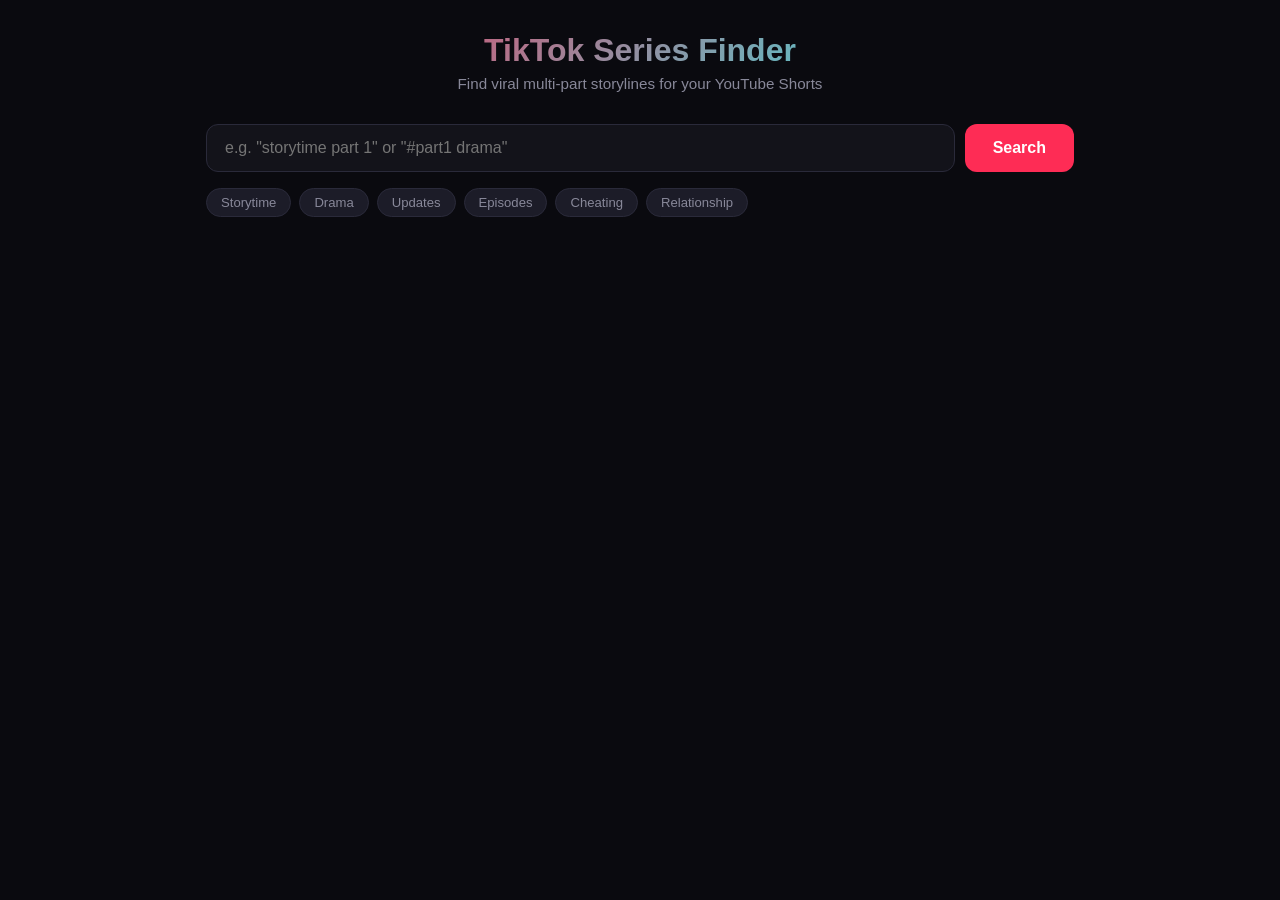
==== templates/index.html @ 74510414 "Add TikTok Series Finder app Flask web app that searches TikTok via RapidAPI, detects multi-part sto" ====
<!DOCTYPE html>
<html lang="en">
<head>
<meta charset="UTF-8" />
<meta name="viewport" content="width=device-width, initial-scale=1.0"/>
<title>TikTok Series Finder</title>
<link rel="stylesheet" href="/static/style.css" />
</head>
<body>
<div class="app">
  <header>
    <h1>TikTok Series Finder</h1>
    <p class="subtitle">Find viral multi-part storylines for your YouTube Shorts</p>
  </header>

  <div class="search-bar">
    <input id="query" type="text" placeholder='e.g. "storytime part 1" or "#part1 drama"' />
    <button id="searchBtn" onclick="doSearch()">Search</button>
  </div>

  <div class="quick-tags">
    <span class="tag" onclick="setQuery('#part1 storytime')">Storytime</span>
    <span class="tag" onclick="setQuery('drama series part 1')">Drama</span>
    <span class="tag" onclick="setQuery('update part 2 viral')">Updates</span>
    <span class="tag" onclick="setQuery('episode 1 tiktok series')">Episodes</span>
    <span class="tag" onclick="setQuery('cheating story part 1')">Cheating</span>
    <span class="tag" onclick="setQuery('relationship drama part 1')">Relationship</span>
  </div>

  <div id="status" class="status hidden"></div>
  <div id="results"></div>

  <!-- Comments modal -->
  <div id="modal" class="modal hidden">
    <div class="modal-box">
      <button class="close-btn" onclick="closeModal()">✕</button>
      <h2 id="modal-title">Comments</h2>
      <div id="modal-body"></div>
    </div>
  </div>
</div>

<script>
function setQuery(q) {
  document.getElementById('query').value = q;
  doSearch();
}

async function doSearch() {
  const query = document.getElementById('query').value.trim();
  if (!query) return;

  const btn = document.getElementById('searchBtn');
  const status = document.getElementById('status');
  const results = document.getElementById('results');

  btn.disabled = true;
  btn.textContent = 'Searching...';
  status.textContent = 'Scanning TikTok for viral series... this may take 10-20 seconds.';
  status.className = 'status';
  results.innerHTML = '';

  try {
    const resp = await fetch('/api/search', {
      method: 'POST',
      headers: {'Content-Type': 'application/json'},
      body: JSON.stringify({query})
    });
    const data = await resp.json();

    if (data.error) {
      status.textContent = 'Error: ' + data.error;
      status.className = 'status error';
      return;
    }

    if (!data.series || data.series.length === 0) {
      status.textContent = `Scanned ${data.total_videos_scanned || 0} videos — no multi-part series found. Try a different search.`;
      status.className = 'status warn';
      return;
    }

    status.textContent = `Found ${data.series.length} series from ${data.total_videos_scanned} videos scanned.`;
    status.className = 'status success';
    renderSeries(data.series);
  } catch (e) {
    status.textContent = 'Network error: ' + e.message;
    status.className = 'status error';
  } finally {
    btn.disabled = false;
    btn.textContent = 'Search';
  }
}

function fmtNum(n) {
  if (n >= 1_000_000) return (n / 1_000_000).toFixed(1) + 'M';
  if (n >= 1_000) return (n / 1_000).toFixed(1) + 'K';
  return n;
}

function escalationBadge(score) {
  if (score >= 0.7) return '<span class="badge escalate-high">Strong escalation</span>';
  if (score >= 0.4) return '<span class="badge escalate-mid">Growing</span>';
  return '<span class="badge escalate-low">Steady</span>';
}

function renderSeries(series) {
  const container = document.getElementById('results');
  container.innerHTML = series.map((s, i) => `
    <div class="series-card" id="series-${i}">
      <div class="series-header">
        <div>
          <span class="rank">#${i + 1}</span>
          <span class="series-title">${escHtml(s.title)}</span>
        </div>
        <div class="meta">
          <a href="https://www.tiktok.com/@${s.author_name}" target="_blank" class="author">@${escHtml(s.author_name)}</a>
          <span class="stat">${s.part_count} parts</span>
          <span class="stat">${fmtNum(s.total_views)} total views</span>
          ${escalationBadge(s.escalation_score)}
        </div>
      </div>

      <div class="parts-list">
        ${s.parts.map((p, pi) => `
          <div class="part-row">
            <div class="part-info">
              <span class="part-num">Part ${pi + 1}</span>
              <a href="${p.url}" target="_blank" class="part-desc">${escHtml(p.desc.slice(0, 100))}${p.desc.length > 100 ? '...' : ''}</a>
            </div>
            <div class="part-stats">
              <span>${fmtNum(p.views)} views</span>
              <span>${fmtNum(p.likes)} likes</span>
              <span>${fmtNum(p.comments_count)} comments</span>
            </div>
          </div>
        `).join('')}
      </div>

      <div class="actions">
        <button onclick="loadSeriesComments(${i}, ${JSON.stringify(s.parts).replace(/"/g, '&quot;')}, '${escHtml(s.title).replace(/'/g,"\\'")}')">
          Pull all comments
        </button>
        <button class="secondary" onclick="copyNarrative(${i})">Copy narrative</button>
      </div>

      <div id="comments-${i}" class="comments-section hidden"></div>
    </div>
  `).join('');
}

async function loadSeriesComments(idx, parts, title) {
  const section = document.getElementById(`comments-${idx}`);
  section.className = 'comments-section';
  section.innerHTML = '<p class="loading">Fetching comments for all parts...</p>';

  const resp = await fetch('/api/series-comments', {
    method: 'POST',
    headers: {'Content-Type': 'application/json'},
    body: JSON.stringify({parts})
  });
  const data = await resp.json();

  let html = `<h3>Comments across all parts</h3>`;
  for (const [vid_id, info] of Object.entries(data.by_video)) {
    const contScore = Math.round(info.continuation_score * 100);
    html += `
      <div class="vid-comments">
        <div class="vid-label">
          ${escHtml(info.desc.slice(0, 80))}
          <span class="cont-score" title="% of comments asking for continuation">${contScore}% want more</span>
        </div>
        <ul>
          ${info.comments.slice(0, 10).map(c => `
            <li>
              <span class="comment-text">${escHtml(c.text)}</span>
              <span class="comment-likes">${fmtNum(c.likes)} likes</span>
            </li>
          `).join('')}
        </ul>
      </div>
    `;
  }

  html += `<button class="copy-btn" onclick="copyComments(${JSON.stringify(JSON.stringify(data.by_video)).replace(/"/g,'&quot;')})">Copy all comments</button>`;
  section.innerHTML = html;
}

function copyNarrative(idx) {
  const card = document.getElementById(`series-${idx}`);
  const title = card.querySelector('.series-title').textContent;
  const parts = [...card.querySelectorAll('.part-row')].map((row, i) => {
    const desc = row.querySelector('.part-desc').textContent;
    const stats = [...row.querySelectorAll('.part-stats span')].map(s => s.textContent).join(' | ');
    return `Part ${i + 1}: ${desc}\n  ${stats}`;
  }).join('\n\n');
  copyToClipboard(`SERIES: ${title}\n\n${parts}`);
  showToast('Narrative copied!');
}

function copyComments(jsonStr) {
  const data = JSON.parse(jsonStr);
  let text = '';
  for (const [, info] of Object.entries(data)) {
    text += `=== ${info.desc.slice(0, 80)} ===\n`;
    info.comments.forEach(c => { text += `• ${c.text}  (${c.likes} likes)\n`; });
    text += '\n';
  }
  copyToClipboard(text);
  showToast('Comments copied!');
}

function copyToClipboard(text) {
  navigator.clipboard.writeText(text).catch(() => {
    const ta = document.createElement('textarea');
    ta.value = text;
    document.body.appendChild(ta);
    ta.select();
    document.execCommand('copy');
    document.body.removeChild(ta);
  });
}

function showToast(msg) {
  const t = document.createElement('div');
  t.className = 'toast';
  t.textContent = msg;
  document.body.appendChild(t);
  setTimeout(() => t.remove(), 2500);
}

function escHtml(str) {
  return String(str)
    .replace(/&/g,'&amp;')
    .replace(/</g,'&lt;')
    .replace(/>/g,'&gt;')
    .replace(/"/g,'&quot;');
}

function closeModal() {
  document.getElementById('modal').className = 'modal hidden';
}

document.getElementById('query').addEventListener('keydown', e => {
  if (e.key === 'Enter') doSearch();
});
</script>
</body>
</html>
---- static/style.css ----
*, *::before, *::after { box-sizing: border-box; margin: 0; padding: 0; }

:root {
  --bg: #0a0a0f;
  --surface: #13131a;
  --surface2: #1c1c28;
  --border: #2a2a3a;
  --accent: #fe2c55;
  --accent2: #25f4ee;
  --text: #e8e8f0;
  --muted: #888899;
  --success: #22c55e;
  --warn: #f59e0b;
  --radius: 12px;
}

body {
  background: var(--bg);
  color: var(--text);
  font-family: -apple-system, BlinkMacSystemFont, 'Segoe UI', sans-serif;
  min-height: 100vh;
}

.app {
  max-width: 900px;
  margin: 0 auto;
  padding: 32px 16px;
}

header {
  text-align: center;
  margin-bottom: 32px;
}

h1 {
  font-size: 2rem;
  font-weight: 800;
  background: linear-gradient(135deg, var(--accent), var(--accent2));
  -webkit-background-clip: text;
  -webkit-text-fill-color: transparent;
  background-clip: text;
}

.subtitle {
  color: var(--muted);
  margin-top: 6px;
  font-size: 0.95rem;
}

.search-bar {
  display: flex;
  gap: 10px;
  margin-bottom: 16px;
}

.search-bar input {
  flex: 1;
  padding: 14px 18px;
  background: var(--surface);
  border: 1px solid var(--border);
  border-radius: var(--radius);
  color: var(--text);
  font-size: 1rem;
  outline: none;
  transition: border-color 0.2s;
}

.search-bar input:focus { border-color: var(--accent); }

.search-bar button {
  padding: 14px 28px;
  background: var(--accent);
  color: #fff;
  border: none;
  border-radius: var(--radius);
  font-weight: 700;
  font-size: 1rem;
  cursor: pointer;
  transition: opacity 0.2s;
}

.search-bar button:hover { opacity: 0.85; }
.search-bar button:disabled { opacity: 0.5; cursor: not-allowed; }

.quick-tags {
  display: flex;
  flex-wrap: wrap;
  gap: 8px;
  margin-bottom: 24px;
}

.tag {
  padding: 6px 14px;
  background: var(--surface2);
  border: 1px solid var(--border);
  border-radius: 99px;
  font-size: 0.82rem;
  cursor: pointer;
  color: var(--muted);
  transition: all 0.15s;
}

.tag:hover { border-color: var(--accent2); color: var(--accent2); }

.status {
  padding: 12px 16px;
  border-radius: var(--radius);
  font-size: 0.9rem;
  margin-bottom: 20px;
  background: var(--surface);
  border-left: 3px solid var(--muted);
}

.status.success { border-left-color: var(--success); color: var(--success); }
.status.error { border-left-color: var(--accent); color: var(--accent); }
.status.warn { border-left-color: var(--warn); color: var(--warn); }
.hidden { display: none !important; }

.series-card {
  background: var(--surface);
  border: 1px solid var(--border);
  border-radius: var(--radius);
  margin-bottom: 20px;
  overflow: hidden;
  transition: border-color 0.2s;
}

.series-card:hover { border-color: #3a3a50; }

.series-header {
  padding: 16px 20px;
  border-bottom: 1px solid var(--border);
  display: flex;
  flex-direction: column;
  gap: 8px;
}

.rank {
  font-size: 0.8rem;
  color: var(--accent);
  font-weight: 700;
  margin-right: 8px;
}

.series-title {
  font-size: 1.05rem;
  font-weight: 600;
}

.meta {
  display: flex;
  flex-wrap: wrap;
  align-items: center;
  gap: 10px;
  font-size: 0.82rem;
}

.author { color: var(--accent2); text-decoration: none; }
.author:hover { text-decoration: underline; }

.stat { color: var(--muted); }

.badge {
  padding: 2px 10px;
  border-radius: 99px;
  font-size: 0.75rem;
  font-weight: 600;
}

.escalate-high { background: #16312a; color: #22c55e; }
.escalate-mid { background: #2e2010; color: #f59e0b; }
.escalate-low { background: #1e1e2a; color: var(--muted); }

.parts-list { padding: 8px 0; }

.part-row {
  display: flex;
  justify-content: space-between;
  align-items: flex-start;
  gap: 12px;
  padding: 10px 20px;
  border-bottom: 1px solid #1a1a26;
  transition: background 0.15s;
}

.part-row:hover { background: var(--surface2); }
.part-row:last-child { border-bottom: none; }

.part-info { flex: 1; min-width: 0; }

.part-num {
  font-size: 0.72rem;
  font-weight: 700;
  color: var(--accent);
  text-transform: uppercase;
  letter-spacing: 0.05em;
  margin-right: 8px;
}

.part-desc {
  font-size: 0.88rem;
  color: var(--text);
  text-decoration: none;
  line-height: 1.4;
}

.part-desc:hover { color: var(--accent2); }

.part-stats {
  display: flex;
  gap: 10px;
  font-size: 0.78rem;
  color: var(--muted);
  white-space: nowrap;
  flex-shrink: 0;
}

.actions {
  padding: 14px 20px;
  display: flex;
  gap: 10px;
  border-top: 1px solid var(--border);
}

.actions button {
  padding: 8px 18px;
  background: var(--accent);
  color: #fff;
  border: none;
  border-radius: 8px;
  font-weight: 600;
  font-size: 0.85rem;
  cursor: pointer;
  transition: opacity 0.15s;
}

.actions button:hover { opacity: 0.85; }
.actions button.secondary { background: var(--surface2); border: 1px solid var(--border); color: var(--text); }
.actions button.secondary:hover { border-color: var(--accent2); color: var(--accent2); }

.comments-section {
  padding: 16px 20px;
  border-top: 1px solid var(--border);
  background: var(--surface2);
}

.comments-section h3 { font-size: 0.95rem; margin-bottom: 14px; color: var(--accent2); }

.vid-comments { margin-bottom: 18px; }

.vid-label {
  font-size: 0.8rem;
  color: var(--muted);
  margin-bottom: 8px;
  display: flex;
  justify-content: space-between;
  gap: 8px;
}

.cont-score {
  color: var(--accent2);
  font-weight: 600;
  white-space: nowrap;
}

.vid-comments ul { list-style: none; }

.vid-comments li {
  display: flex;
  justify-content: space-between;
  align-items: baseline;
  gap: 10px;
  padding: 6px 0;
  border-bottom: 1px solid #1f1f2e;
  font-size: 0.85rem;
}

.vid-comments li:last-child { border-bottom: none; }

.comment-text { flex: 1; color: var(--text); }
.comment-likes { color: var(--muted); font-size: 0.75rem; white-space: nowrap; }

.copy-btn {
  margin-top: 12px;
  padding: 8px 18px;
  background: transparent;
  border: 1px solid var(--accent2);
  color: var(--accent2);
  border-radius: 8px;
  font-size: 0.82rem;
  font-weight: 600;
  cursor: pointer;
  transition: background 0.15s;
}

.copy-btn:hover { background: rgba(37,244,238,0.08); }

.loading { color: var(--muted); font-size: 0.9rem; padding: 10px 0; }

.toast {
  position: fixed;
  bottom: 28px;
  left: 50%;
  transform: translateX(-50%);
  background: var(--success);
  color: #000;
  font-weight: 700;
  padding: 10px 24px;
  border-radius: 99px;
  font-size: 0.9rem;
  z-index: 999;
  animation: fadein 0.2s ease;
}

@keyframes fadein { from { opacity: 0; transform: translateX(-50%) translateY(8px); } to { opacity: 1; transform: translateX(-50%) translateY(0); } }

@media (max-width: 600px) {
  .part-row { flex-direction: column; }
  .part-stats { flex-wrap: wrap; }
  .series-header { gap: 6px; }
}
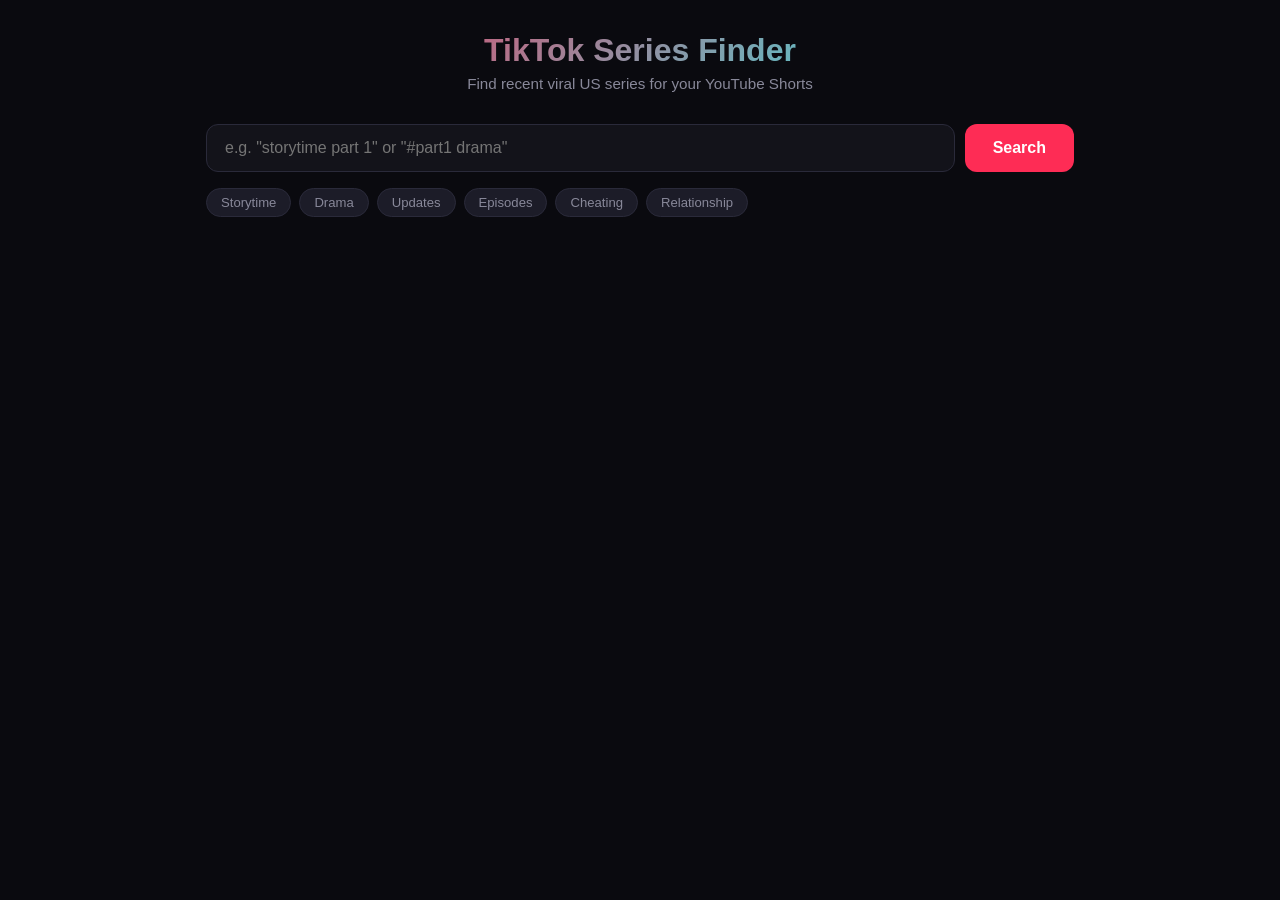
==== commit d47f2cfc: "Filter for US-only, recent (4 months), viral (50K+ views) videos with engaging length https://claude" ====
--- a/templates/index.html
+++ b/templates/index.html
@@ -10,7 +10,7 @@
 <div class="app">
   <header>
     <h1>TikTok Series Finder</h1>
-    <p class="subtitle">Find viral multi-part storylines for your YouTube Shorts</p>
+    <p class="subtitle">Find recent viral US series for your YouTube Shorts</p>
   </header>
 
   <div class="search-bar">
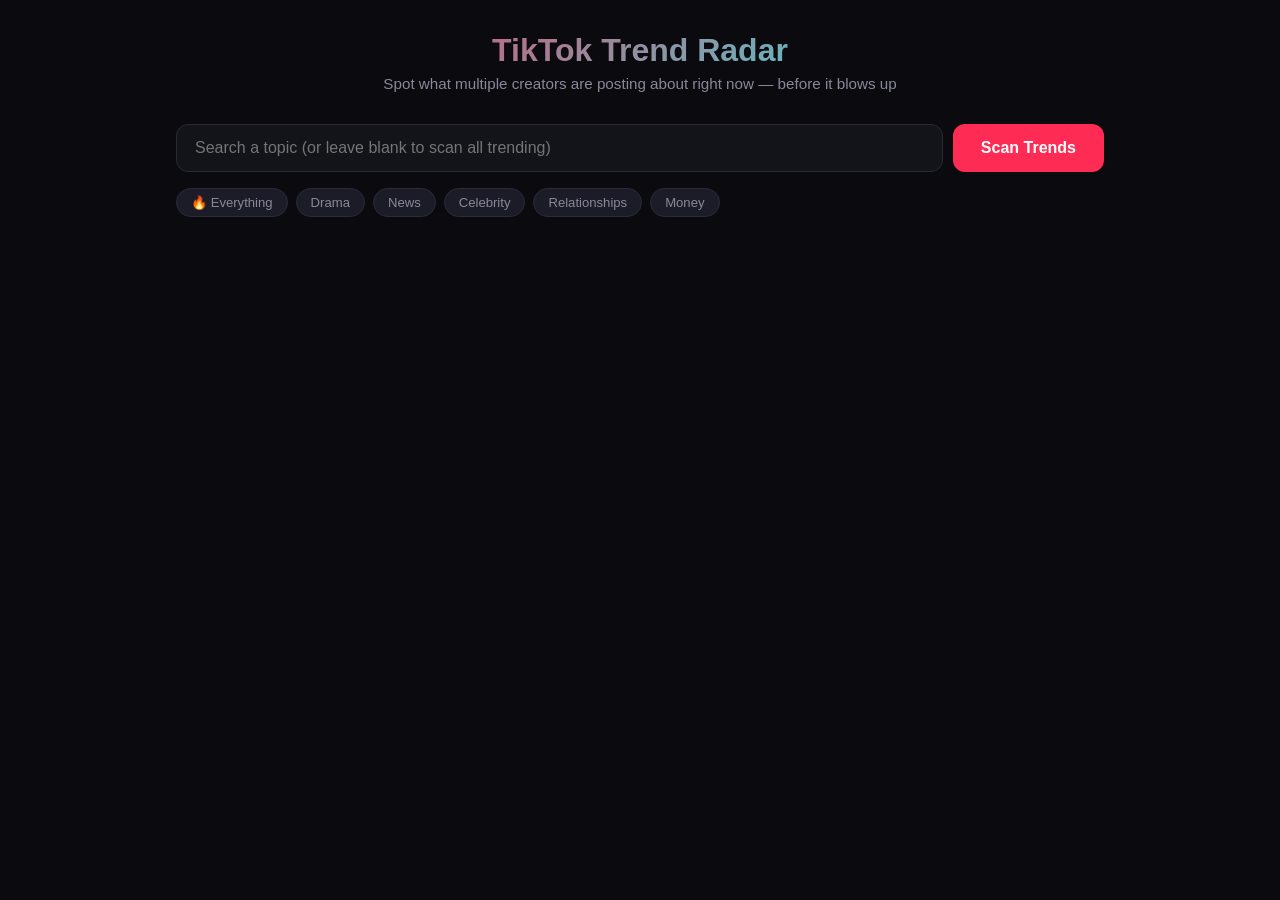
==== commit b9e9e530: "Rebuild as TikTok Trend Radar — detect topics multiple creators are posting about https://claude.ai/" ====
--- a/templates/index.html
+++ b/templates/index.html
@@ -3,65 +3,57 @@
 <head>
 <meta charset="UTF-8" />
 <meta name="viewport" content="width=device-width, initial-scale=1.0"/>
-<title>TikTok Series Finder</title>
+<title>TikTok Trend Radar</title>
 <link rel="stylesheet" href="/static/style.css" />
 </head>
 <body>
 <div class="app">
   <header>
-    <h1>TikTok Series Finder</h1>
-    <p class="subtitle">Find recent viral US series for your YouTube Shorts</p>
+    <h1>TikTok Trend Radar</h1>
+    <p class="subtitle">Spot what multiple creators are posting about right now — before it blows up</p>
   </header>
 
   <div class="search-bar">
-    <input id="query" type="text" placeholder='e.g. "storytime part 1" or "#part1 drama"' />
-    <button id="searchBtn" onclick="doSearch()">Search</button>
+    <input id="query" type="text" placeholder='Search a topic (or leave blank to scan all trending)' />
+    <button id="searchBtn" onclick="doScan()">Scan Trends</button>
   </div>
 
   <div class="quick-tags">
-    <span class="tag" onclick="setQuery('#part1 storytime')">Storytime</span>
-    <span class="tag" onclick="setQuery('drama series part 1')">Drama</span>
-    <span class="tag" onclick="setQuery('update part 2 viral')">Updates</span>
-    <span class="tag" onclick="setQuery('episode 1 tiktok series')">Episodes</span>
-    <span class="tag" onclick="setQuery('cheating story part 1')">Cheating</span>
-    <span class="tag" onclick="setQuery('relationship drama part 1')">Relationship</span>
+    <span class="tag" onclick="setQuery('')">🔥 Everything</span>
+    <span class="tag" onclick="setQuery('drama exposed')">Drama</span>
+    <span class="tag" onclick="setQuery('news update')">News</span>
+    <span class="tag" onclick="setQuery('celebrity')">Celebrity</span>
+    <span class="tag" onclick="setQuery('relationship cheating')">Relationships</span>
+    <span class="tag" onclick="setQuery('money finance')">Money</span>
   </div>
 
   <div id="status" class="status hidden"></div>
   <div id="results"></div>
+</div>
 
-  <!-- Comments modal -->
-  <div id="modal" class="modal hidden">
-    <div class="modal-box">
-      <button class="close-btn" onclick="closeModal()">✕</button>
-      <h2 id="modal-title">Comments</h2>
-      <div id="modal-body"></div>
-    </div>
-  </div>
-</div>
+<div id="toast-container"></div>
 
 <script>
 function setQuery(q) {
   document.getElementById('query').value = q;
-  doSearch();
+  doScan();
 }
 
-async function doSearch() {
+async function doScan() {
   const query = document.getElementById('query').value.trim();
-  if (!query) return;
-
   const btn = document.getElementById('searchBtn');
   const status = document.getElementById('status');
   const results = document.getElementById('results');
 
   btn.disabled = true;
-  btn.textContent = 'Searching...';
-  status.textContent = 'Scanning TikTok for viral series... this may take 10-20 seconds.';
+  btn.textContent = 'Scanning...';
+  status.textContent = 'Scanning TikTok for trending topics... this takes 20-40 seconds.';
   status.className = 'status';
+  status.classList.remove('hidden');
   results.innerHTML = '';
 
   try {
-    const resp = await fetch('/api/search', {
+    const resp = await fetch('/api/trends', {
       method: 'POST',
       headers: {'Content-Type': 'application/json'},
       body: JSON.stringify({query})
@@ -74,21 +66,21 @@
       return;
     }
 
-    if (!data.series || data.series.length === 0) {
-      status.textContent = `Scanned ${data.total_videos_scanned || 0} videos — no multi-part series found. Try a different search.`;
+    if (!data.trends || data.trends.length === 0) {
+      status.textContent = `Scanned ${data.videos_scanned || 0} videos — no trending topics found. Try a different search.`;
       status.className = 'status warn';
       return;
     }
 
-    status.textContent = `Found ${data.series.length} series from ${data.total_videos_scanned} videos scanned.`;
+    status.textContent = `Found ${data.trends.length} trending topics from ${data.videos_scanned} videos.`;
     status.className = 'status success';
-    renderSeries(data.series);
+    renderTrends(data.trends);
   } catch (e) {
     status.textContent = 'Network error: ' + e.message;
     status.className = 'status error';
   } finally {
     btn.disabled = false;
-    btn.textContent = 'Search';
+    btn.textContent = 'Scan Trends';
   }
 }
 
@@ -98,134 +90,72 @@
   return n;
 }
 
-function escalationBadge(score) {
-  if (score >= 0.7) return '<span class="badge escalate-high">Strong escalation</span>';
-  if (score >= 0.4) return '<span class="badge escalate-mid">Growing</span>';
-  return '<span class="badge escalate-low">Steady</span>';
+function timeAgo(ts) {
+  const diff = Math.floor(Date.now() / 1000) - ts;
+  if (diff < 3600) return Math.floor(diff / 60) + 'm ago';
+  if (diff < 86400) return Math.floor(diff / 3600) + 'h ago';
+  return Math.floor(diff / 86400) + 'd ago';
 }
 
-function renderSeries(series) {
+function heatBadge(creatorCount) {
+  if (creatorCount >= 10) return '<span class="badge heat-fire">🔥 On Fire</span>';
+  if (creatorCount >= 6) return '<span class="badge heat-hot">Hot</span>';
+  return '<span class="badge heat-rising">Rising</span>';
+}
+
+function renderTrends(trends) {
   const container = document.getElementById('results');
-  container.innerHTML = series.map((s, i) => `
-    <div class="series-card" id="series-${i}">
-      <div class="series-header">
-        <div>
-          <span class="rank">#${i + 1}</span>
-          <span class="series-title">${escHtml(s.title)}</span>
+  container.innerHTML = trends.map((t, i) => `
+    <div class="trend-card" id="trend-${i}">
+      <div class="trend-header">
+        <div class="trend-rank">#${i + 1}</div>
+        <div class="trend-main">
+          <div class="trend-topic">${escHtml(t.topic)}</div>
+          <div class="trend-meta">
+            ${heatBadge(t.creator_count)}
+            <span class="stat">${t.creator_count} creators posting this</span>
+            <span class="stat">${fmtNum(t.total_views)} total views</span>
+            <span class="stat muted">newest ${timeAgo(t.newest_post)}</span>
+          </div>
         </div>
-        <div class="meta">
-          <a href="https://www.tiktok.com/@${s.author_name}" target="_blank" class="author">@${escHtml(s.author_name)}</a>
-          <span class="stat">${s.part_count} parts</span>
-          <span class="stat">${fmtNum(s.total_views)} total views</span>
-          ${escalationBadge(s.escalation_score)}
-        </div>
+        <button class="copy-topic-btn" onclick="copyTopic('${escHtml(t.topic).replace(/'/g,"\\'")}')">Copy topic</button>
       </div>
 
-      <div class="parts-list">
-        ${s.parts.map((p, pi) => `
-          <div class="part-row">
-            <div class="part-info">
-              <span class="part-num">Part ${pi + 1}</span>
-              <a href="${p.url}" target="_blank" class="part-desc">${escHtml(p.desc.slice(0, 100))}${p.desc.length > 100 ? '...' : ''}</a>
+      <div class="video-list">
+        ${t.top_videos.map(v => `
+          <div class="video-row">
+            <div class="video-info">
+              <a href="${v.url}" target="_blank" class="video-author">@${escHtml(v.author_name)}</a>
+              <span class="video-desc">${escHtml(v.desc.slice(0, 120))}${v.desc.length > 120 ? '...' : ''}</span>
             </div>
-            <div class="part-stats">
-              <span>${fmtNum(p.views)} views</span>
-              <span>${fmtNum(p.likes)} likes</span>
-              <span>${fmtNum(p.comments_count)} comments</span>
+            <div class="video-stats">
+              <span>${fmtNum(v.views)} views</span>
+              <span>${fmtNum(v.likes)} likes</span>
             </div>
           </div>
         `).join('')}
       </div>
-
-      <div class="actions">
-        <button onclick="loadSeriesComments(${i}, ${JSON.stringify(s.parts).replace(/"/g, '&quot;')}, '${escHtml(s.title).replace(/'/g,"\\'")}')">
-          Pull all comments
-        </button>
-        <button class="secondary" onclick="copyNarrative(${i})">Copy narrative</button>
-      </div>
-
-      <div id="comments-${i}" class="comments-section hidden"></div>
     </div>
   `).join('');
 }
 
-async function loadSeriesComments(idx, parts, title) {
-  const section = document.getElementById(`comments-${idx}`);
-  section.className = 'comments-section';
-  section.innerHTML = '<p class="loading">Fetching comments for all parts...</p>';
-
-  const resp = await fetch('/api/series-comments', {
-    method: 'POST',
-    headers: {'Content-Type': 'application/json'},
-    body: JSON.stringify({parts})
-  });
-  const data = await resp.json();
-
-  let html = `<h3>Comments across all parts</h3>`;
-  for (const [vid_id, info] of Object.entries(data.by_video)) {
-    const contScore = Math.round(info.continuation_score * 100);
-    html += `
-      <div class="vid-comments">
-        <div class="vid-label">
-          ${escHtml(info.desc.slice(0, 80))}
-          <span class="cont-score" title="% of comments asking for continuation">${contScore}% want more</span>
-        </div>
-        <ul>
-          ${info.comments.slice(0, 10).map(c => `
-            <li>
-              <span class="comment-text">${escHtml(c.text)}</span>
-              <span class="comment-likes">${fmtNum(c.likes)} likes</span>
-            </li>
-          `).join('')}
-        </ul>
-      </div>
-    `;
-  }
-
-  html += `<button class="copy-btn" onclick="copyComments(${JSON.stringify(JSON.stringify(data.by_video)).replace(/"/g,'&quot;')})">Copy all comments</button>`;
-  section.innerHTML = html;
-}
-
-function copyNarrative(idx) {
-  const card = document.getElementById(`series-${idx}`);
-  const title = card.querySelector('.series-title').textContent;
-  const parts = [...card.querySelectorAll('.part-row')].map((row, i) => {
-    const desc = row.querySelector('.part-desc').textContent;
-    const stats = [...row.querySelectorAll('.part-stats span')].map(s => s.textContent).join(' | ');
-    return `Part ${i + 1}: ${desc}\n  ${stats}`;
-  }).join('\n\n');
-  copyToClipboard(`SERIES: ${title}\n\n${parts}`);
-  showToast('Narrative copied!');
-}
-
-function copyComments(jsonStr) {
-  const data = JSON.parse(jsonStr);
-  let text = '';
-  for (const [, info] of Object.entries(data)) {
-    text += `=== ${info.desc.slice(0, 80)} ===\n`;
-    info.comments.forEach(c => { text += `• ${c.text}  (${c.likes} likes)\n`; });
-    text += '\n';
-  }
-  copyToClipboard(text);
-  showToast('Comments copied!');
-}
-
-function copyToClipboard(text) {
-  navigator.clipboard.writeText(text).catch(() => {
+function copyTopic(topic) {
+  navigator.clipboard.writeText(topic).catch(() => {
     const ta = document.createElement('textarea');
-    ta.value = text;
+    ta.value = topic;
     document.body.appendChild(ta);
     ta.select();
     document.execCommand('copy');
     document.body.removeChild(ta);
   });
+  showToast('Topic copied!');
 }
 
 function showToast(msg) {
   const t = document.createElement('div');
   t.className = 'toast';
   t.textContent = msg;
-  document.body.appendChild(t);
+  document.getElementById('toast-container').appendChild(t);
   setTimeout(() => t.remove(), 2500);
 }
 
@@ -237,12 +167,8 @@
     .replace(/"/g,'&quot;');
 }
 
-function closeModal() {
-  document.getElementById('modal').className = 'modal hidden';
-}
-
 document.getElementById('query').addEventListener('keydown', e => {
-  if (e.key === 'Enter') doSearch();
+  if (e.key === 'Enter') doScan();
 });
 </script>
 </body>
--- a/static/style.css
+++ b/static/style.css
@@ -22,7 +22,7 @@
 }
 
 .app {
-  max-width: 900px;
+  max-width: 960px;
   margin: 0 auto;
   padding: 32px 16px;
 }
@@ -77,6 +77,7 @@
   font-size: 1rem;
   cursor: pointer;
   transition: opacity 0.2s;
+  white-space: nowrap;
 }
 
 .search-bar button:hover { opacity: 0.85; }
@@ -116,38 +117,46 @@
 .status.warn { border-left-color: var(--warn); color: var(--warn); }
 .hidden { display: none !important; }
 
-.series-card {
+/* Trend cards */
+.trend-card {
   background: var(--surface);
   border: 1px solid var(--border);
   border-radius: var(--radius);
-  margin-bottom: 20px;
+  margin-bottom: 16px;
   overflow: hidden;
   transition: border-color 0.2s;
 }
 
-.series-card:hover { border-color: #3a3a50; }
-
-.series-header {
+.trend-card:hover { border-color: #3a3a50; }
+
+.trend-header {
   padding: 16px 20px;
+  display: flex;
+  align-items: flex-start;
+  gap: 14px;
   border-bottom: 1px solid var(--border);
-  display: flex;
-  flex-direction: column;
-  gap: 8px;
-}
-
-.rank {
-  font-size: 0.8rem;
+}
+
+.trend-rank {
+  font-size: 1.4rem;
+  font-weight: 900;
   color: var(--accent);
-  font-weight: 700;
-  margin-right: 8px;
-}
-
-.series-title {
-  font-size: 1.05rem;
-  font-weight: 600;
-}
-
-.meta {
+  min-width: 36px;
+  line-height: 1;
+  padding-top: 2px;
+}
+
+.trend-main { flex: 1; min-width: 0; }
+
+.trend-topic {
+  font-size: 1.2rem;
+  font-weight: 700;
+  color: var(--text);
+  margin-bottom: 6px;
+  line-height: 1.3;
+}
+
+.trend-meta {
   display: flex;
   flex-wrap: wrap;
   align-items: center;
@@ -155,25 +164,43 @@
   font-size: 0.82rem;
 }
 
-.author { color: var(--accent2); text-decoration: none; }
-.author:hover { text-decoration: underline; }
-
 .stat { color: var(--muted); }
+.muted { color: var(--muted); }
 
 .badge {
-  padding: 2px 10px;
+  padding: 3px 10px;
   border-radius: 99px;
   font-size: 0.75rem;
+  font-weight: 700;
+}
+
+.heat-fire { background: #3a1a10; color: #ff6b35; border: 1px solid #ff6b35; }
+.heat-hot  { background: #2e1a0a; color: var(--warn); border: 1px solid var(--warn); }
+.heat-rising { background: #1a2030; color: var(--accent2); border: 1px solid var(--accent2); }
+
+.copy-topic-btn {
+  padding: 8px 16px;
+  background: transparent;
+  border: 1px solid var(--border);
+  border-radius: 8px;
+  color: var(--muted);
+  font-size: 0.8rem;
   font-weight: 600;
-}
-
-.escalate-high { background: #16312a; color: #22c55e; }
-.escalate-mid { background: #2e2010; color: #f59e0b; }
-.escalate-low { background: #1e1e2a; color: var(--muted); }
-
-.parts-list { padding: 8px 0; }
-
-.part-row {
+  cursor: pointer;
+  white-space: nowrap;
+  transition: all 0.15s;
+  flex-shrink: 0;
+}
+
+.copy-topic-btn:hover {
+  border-color: var(--accent2);
+  color: var(--accent2);
+}
+
+/* Video rows inside trend card */
+.video-list { padding: 4px 0; }
+
+.video-row {
   display: flex;
   justify-content: space-between;
   align-items: flex-start;
@@ -183,139 +210,67 @@
   transition: background 0.15s;
 }
 
-.part-row:hover { background: var(--surface2); }
-.part-row:last-child { border-bottom: none; }
-
-.part-info { flex: 1; min-width: 0; }
-
-.part-num {
-  font-size: 0.72rem;
-  font-weight: 700;
-  color: var(--accent);
-  text-transform: uppercase;
-  letter-spacing: 0.05em;
+.video-row:hover { background: var(--surface2); }
+.video-row:last-child { border-bottom: none; }
+
+.video-info { flex: 1; min-width: 0; }
+
+.video-author {
+  font-size: 0.78rem;
+  font-weight: 700;
+  color: var(--accent2);
+  text-decoration: none;
   margin-right: 8px;
 }
 
-.part-desc {
-  font-size: 0.88rem;
-  color: var(--text);
-  text-decoration: none;
+.video-author:hover { text-decoration: underline; }
+
+.video-desc {
+  font-size: 0.85rem;
+  color: var(--muted);
   line-height: 1.4;
 }
 
-.part-desc:hover { color: var(--accent2); }
-
-.part-stats {
-  display: flex;
-  gap: 10px;
+.video-stats {
+  display: flex;
+  flex-direction: column;
+  align-items: flex-end;
+  gap: 2px;
   font-size: 0.78rem;
   color: var(--muted);
   white-space: nowrap;
   flex-shrink: 0;
 }
 
-.actions {
-  padding: 14px 20px;
-  display: flex;
-  gap: 10px;
-  border-top: 1px solid var(--border);
-}
-
-.actions button {
-  padding: 8px 18px;
-  background: var(--accent);
-  color: #fff;
-  border: none;
-  border-radius: 8px;
-  font-weight: 600;
-  font-size: 0.85rem;
-  cursor: pointer;
-  transition: opacity 0.15s;
-}
-
-.actions button:hover { opacity: 0.85; }
-.actions button.secondary { background: var(--surface2); border: 1px solid var(--border); color: var(--text); }
-.actions button.secondary:hover { border-color: var(--accent2); color: var(--accent2); }
-
-.comments-section {
-  padding: 16px 20px;
-  border-top: 1px solid var(--border);
-  background: var(--surface2);
-}
-
-.comments-section h3 { font-size: 0.95rem; margin-bottom: 14px; color: var(--accent2); }
-
-.vid-comments { margin-bottom: 18px; }
-
-.vid-label {
-  font-size: 0.8rem;
-  color: var(--muted);
-  margin-bottom: 8px;
-  display: flex;
-  justify-content: space-between;
-  gap: 8px;
-}
-
-.cont-score {
-  color: var(--accent2);
-  font-weight: 600;
-  white-space: nowrap;
-}
-
-.vid-comments ul { list-style: none; }
-
-.vid-comments li {
-  display: flex;
-  justify-content: space-between;
-  align-items: baseline;
-  gap: 10px;
-  padding: 6px 0;
-  border-bottom: 1px solid #1f1f2e;
-  font-size: 0.85rem;
-}
-
-.vid-comments li:last-child { border-bottom: none; }
-
-.comment-text { flex: 1; color: var(--text); }
-.comment-likes { color: var(--muted); font-size: 0.75rem; white-space: nowrap; }
-
-.copy-btn {
-  margin-top: 12px;
-  padding: 8px 18px;
-  background: transparent;
-  border: 1px solid var(--accent2);
-  color: var(--accent2);
-  border-radius: 8px;
-  font-size: 0.82rem;
-  font-weight: 600;
-  cursor: pointer;
-  transition: background 0.15s;
-}
-
-.copy-btn:hover { background: rgba(37,244,238,0.08); }
-
-.loading { color: var(--muted); font-size: 0.9rem; padding: 10px 0; }
-
-.toast {
+/* Toast */
+#toast-container {
   position: fixed;
   bottom: 28px;
   left: 50%;
   transform: translateX(-50%);
+  display: flex;
+  flex-direction: column;
+  gap: 8px;
+  z-index: 999;
+}
+
+.toast {
   background: var(--success);
   color: #000;
   font-weight: 700;
   padding: 10px 24px;
   border-radius: 99px;
   font-size: 0.9rem;
-  z-index: 999;
   animation: fadein 0.2s ease;
 }
 
-@keyframes fadein { from { opacity: 0; transform: translateX(-50%) translateY(8px); } to { opacity: 1; transform: translateX(-50%) translateY(0); } }
+@keyframes fadein {
+  from { opacity: 0; transform: translateY(8px); }
+  to   { opacity: 1; transform: translateY(0); }
+}
 
 @media (max-width: 600px) {
-  .part-row { flex-direction: column; }
-  .part-stats { flex-wrap: wrap; }
-  .series-header { gap: 6px; }
-}
+  .trend-header { flex-wrap: wrap; }
+  .video-row { flex-direction: column; }
+  .video-stats { flex-direction: row; align-items: flex-start; }
+}
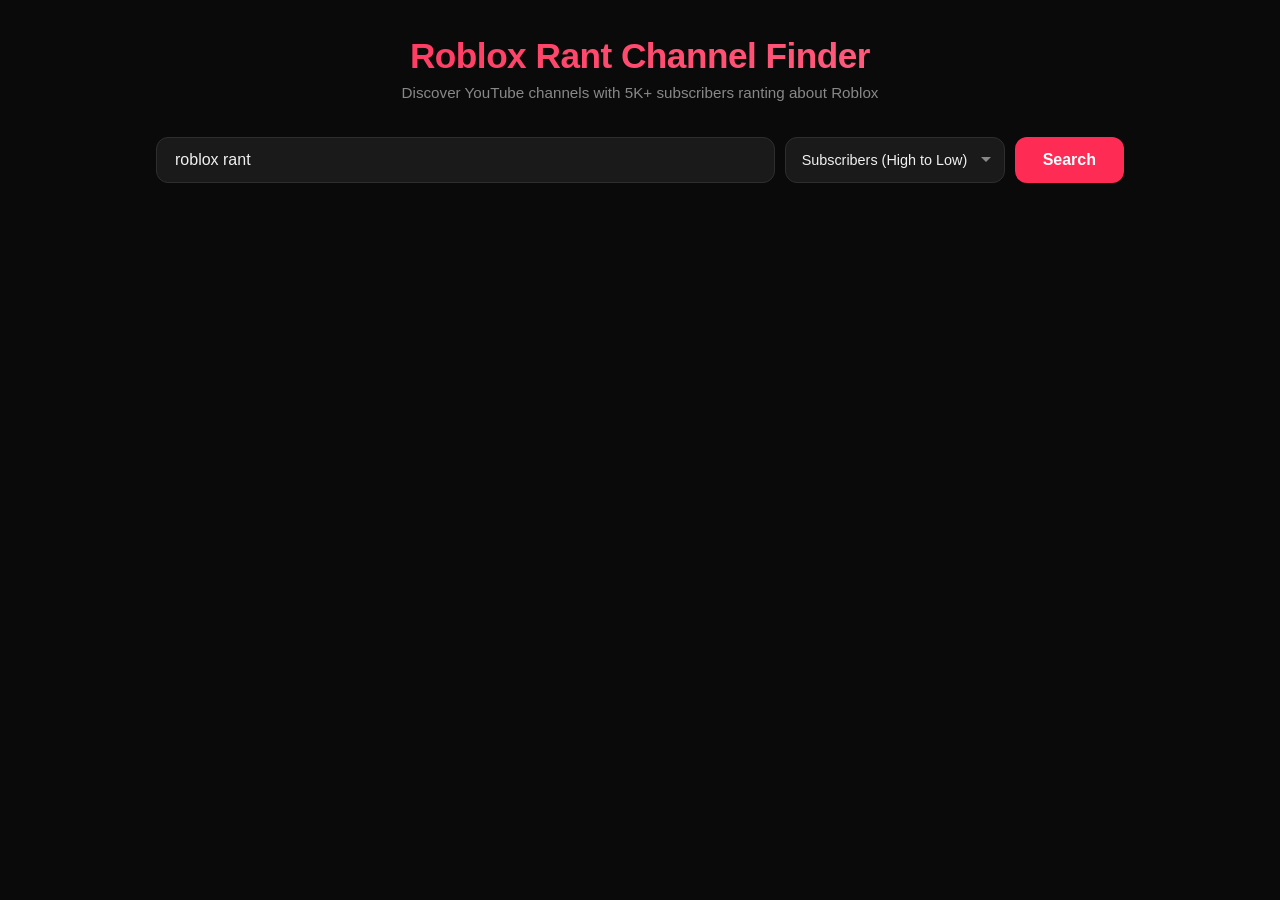
==== commit 76035eb5: "Build YouTube Roblox rant channel finder app https://claude.ai/code/session_0158hLVJhQBMreHWMPbCZrM2" ====
--- a/templates/index.html
+++ b/templates/index.html
@@ -3,173 +3,166 @@
 <head>
 <meta charset="UTF-8" />
 <meta name="viewport" content="width=device-width, initial-scale=1.0"/>
-<title>TikTok Trend Radar</title>
+<title>Roblox Rant Channel Finder</title>
 <link rel="stylesheet" href="/static/style.css" />
 </head>
 <body>
 <div class="app">
   <header>
-    <h1>TikTok Trend Radar</h1>
-    <p class="subtitle">Spot what multiple creators are posting about right now — before it blows up</p>
+    <h1>Roblox Rant Channel Finder</h1>
+    <p class="subtitle">Discover YouTube channels with 5K+ subscribers ranting about Roblox</p>
   </header>
 
-  <div class="search-bar">
-    <input id="query" type="text" placeholder='Search a topic (or leave blank to scan all trending)' />
-    <button id="searchBtn" onclick="doScan()">Scan Trends</button>
+  <div class="controls">
+    <div class="search-bar">
+      <input id="query" type="text" value="roblox rant" placeholder="Search query..." />
+      <select id="sort">
+        <option value="subscribers">Subscribers (High to Low)</option>
+        <option value="recent">Most Recently Active</option>
+      </select>
+      <button id="searchBtn" onclick="doSearch()">Search</button>
+    </div>
   </div>
 
-  <div class="quick-tags">
-    <span class="tag" onclick="setQuery('')">🔥 Everything</span>
-    <span class="tag" onclick="setQuery('drama exposed')">Drama</span>
-    <span class="tag" onclick="setQuery('news update')">News</span>
-    <span class="tag" onclick="setQuery('celebrity')">Celebrity</span>
-    <span class="tag" onclick="setQuery('relationship cheating')">Relationships</span>
-    <span class="tag" onclick="setQuery('money finance')">Money</span>
+  <div id="spinner" class="spinner hidden">
+    <div class="spinner-ring"></div>
+    <span>Searching YouTube...</span>
   </div>
 
-  <div id="status" class="status hidden"></div>
-  <div id="results"></div>
+  <div id="error" class="error-box hidden"></div>
+
+  <div id="results" class="channel-grid"></div>
+  <div id="empty" class="empty-state hidden">No channels found matching your search. Try a different query.</div>
 </div>
 
-<div id="toast-container"></div>
-
 <script>
-function setQuery(q) {
-  document.getElementById('query').value = q;
-  doScan();
-}
-
-async function doScan() {
-  const query = document.getElementById('query').value.trim();
+async function doSearch() {
+  const query = document.getElementById('query').value.trim() || 'roblox rant';
+  const sort = document.getElementById('sort').value;
   const btn = document.getElementById('searchBtn');
-  const status = document.getElementById('status');
+  const spinner = document.getElementById('spinner');
+  const errorBox = document.getElementById('error');
   const results = document.getElementById('results');
+  const empty = document.getElementById('empty');
 
   btn.disabled = true;
-  btn.textContent = 'Scanning...';
-  status.textContent = 'Scanning TikTok for trending topics... this takes 20-40 seconds.';
-  status.className = 'status';
-  status.classList.remove('hidden');
+  btn.textContent = 'Searching...';
+  spinner.classList.remove('hidden');
+  errorBox.classList.add('hidden');
   results.innerHTML = '';
+  empty.classList.add('hidden');
 
   try {
-    const resp = await fetch('/api/trends', {
+    const resp = await fetch('/api/search', {
       method: 'POST',
       headers: {'Content-Type': 'application/json'},
-      body: JSON.stringify({query})
+      body: JSON.stringify({query, sort})
     });
     const data = await resp.json();
 
     if (data.error) {
-      status.textContent = 'Error: ' + data.error;
-      status.className = 'status error';
+      errorBox.textContent = data.error;
+      errorBox.classList.remove('hidden');
       return;
     }
 
-    if (!data.trends || data.trends.length === 0) {
-      status.textContent = `Scanned ${data.videos_scanned || 0} videos — no trending topics found. Try a different search.`;
-      status.className = 'status warn';
+    const channels = data.channels || [];
+    if (channels.length === 0) {
+      empty.classList.remove('hidden');
       return;
     }
 
-    status.textContent = `Found ${data.trends.length} trending topics from ${data.videos_scanned} videos.`;
-    status.className = 'status success';
-    renderTrends(data.trends);
+    renderChannels(channels);
   } catch (e) {
-    status.textContent = 'Network error: ' + e.message;
-    status.className = 'status error';
+    errorBox.textContent = 'Network error: ' + e.message;
+    errorBox.classList.remove('hidden');
   } finally {
     btn.disabled = false;
-    btn.textContent = 'Scan Trends';
+    btn.textContent = 'Search';
+    spinner.classList.add('hidden');
   }
 }
 
-function fmtNum(n) {
-  if (n >= 1_000_000) return (n / 1_000_000).toFixed(1) + 'M';
-  if (n >= 1_000) return (n / 1_000).toFixed(1) + 'K';
-  return n;
-}
-
-function timeAgo(ts) {
-  const diff = Math.floor(Date.now() / 1000) - ts;
-  if (diff < 3600) return Math.floor(diff / 60) + 'm ago';
-  if (diff < 86400) return Math.floor(diff / 3600) + 'h ago';
-  return Math.floor(diff / 86400) + 'd ago';
-}
-
-function heatBadge(creatorCount) {
-  if (creatorCount >= 10) return '<span class="badge heat-fire">🔥 On Fire</span>';
-  if (creatorCount >= 6) return '<span class="badge heat-hot">Hot</span>';
-  return '<span class="badge heat-rising">Rising</span>';
-}
-
-function renderTrends(trends) {
-  const container = document.getElementById('results');
-  container.innerHTML = trends.map((t, i) => `
-    <div class="trend-card" id="trend-${i}">
-      <div class="trend-header">
-        <div class="trend-rank">#${i + 1}</div>
-        <div class="trend-main">
-          <div class="trend-topic">${escHtml(t.topic)}</div>
-          <div class="trend-meta">
-            ${heatBadge(t.creator_count)}
-            <span class="stat">${t.creator_count} creators posting this</span>
-            <span class="stat">${fmtNum(t.total_views)} total views</span>
-            <span class="stat muted">newest ${timeAgo(t.newest_post)}</span>
-          </div>
-        </div>
-        <button class="copy-topic-btn" onclick="copyTopic('${escHtml(t.topic).replace(/'/g,"\\'")}')">Copy topic</button>
-      </div>
-
-      <div class="video-list">
-        ${t.top_videos.map(v => `
-          <div class="video-row">
-            <div class="video-info">
-              <a href="${v.url}" target="_blank" class="video-author">@${escHtml(v.author_name)}</a>
-              <span class="video-desc">${escHtml(v.desc.slice(0, 120))}${v.desc.length > 120 ? '...' : ''}</span>
-            </div>
-            <div class="video-stats">
-              <span>${fmtNum(v.views)} views</span>
-              <span>${fmtNum(v.likes)} likes</span>
-            </div>
-          </div>
-        `).join('')}
-      </div>
-    </div>
-  `).join('');
-}
-
-function copyTopic(topic) {
-  navigator.clipboard.writeText(topic).catch(() => {
-    const ta = document.createElement('textarea');
-    ta.value = topic;
-    document.body.appendChild(ta);
-    ta.select();
-    document.execCommand('copy');
-    document.body.removeChild(ta);
-  });
-  showToast('Topic copied!');
-}
-
-function showToast(msg) {
-  const t = document.createElement('div');
-  t.className = 'toast';
-  t.textContent = msg;
-  document.getElementById('toast-container').appendChild(t);
-  setTimeout(() => t.remove(), 2500);
+function subBadgeClass(subCount) {
+  if (subCount >= 100000) return 'badge-green';
+  if (subCount >= 10000) return 'badge-yellow';
+  return 'badge-gray';
 }
 
 function escHtml(str) {
-  return String(str)
-    .replace(/&/g,'&amp;')
-    .replace(/</g,'&lt;')
-    .replace(/>/g,'&gt;')
-    .replace(/"/g,'&quot;');
+  return String(str || '')
+    .replace(/&/g, '&amp;')
+    .replace(/</g, '&lt;')
+    .replace(/>/g, '&gt;')
+    .replace(/"/g, '&quot;');
+}
+
+function renderChannels(channels) {
+  const container = document.getElementById('results');
+  container.innerHTML = channels.map((ch, i) => {
+    const thumb = ch.thumbnail_url
+      ? `<img class="channel-thumb" src="${escHtml(ch.thumbnail_url)}" alt="${escHtml(ch.channel_name)}" loading="lazy" />`
+      : `<div class="channel-thumb channel-thumb-placeholder">${escHtml(ch.channel_name.slice(0,1).toUpperCase())}</div>`;
+
+    const recentVideosHtml = (ch.recent_videos || []).map(v => `
+      <div class="video-item">
+        <a href="${escHtml(v.video_url)}" target="_blank" rel="noopener" class="video-title">${escHtml(v.title)}</a>
+        <div class="video-meta">
+          <span>${escHtml(v.view_count_fmt)} views</span>
+          <span>${escHtml(v.published_at)}</span>
+        </div>
+      </div>
+    `).join('');
+
+    const lastUpload = ch.recent_videos && ch.recent_videos[0]
+      ? ch.recent_videos[0].published_at
+      : 'Unknown';
+
+    return `
+    <div class="channel-card">
+      <div class="channel-header">
+        ${thumb}
+        <div class="channel-info">
+          <a href="${escHtml(ch.channel_url)}" target="_blank" rel="noopener" class="channel-name">${escHtml(ch.channel_name)}</a>
+          <div class="channel-badges">
+            <span class="badge ${subBadgeClass(ch.subscriber_count)}">${escHtml(ch.subscriber_count_fmt)} subs</span>
+          </div>
+          <div class="channel-stats">
+            <span class="stat-item"><span class="stat-label">Total Views</span> ${escHtml(ch.total_views_fmt)}</span>
+            <span class="stat-item"><span class="stat-label">Videos</span> ${ch.video_count.toLocaleString()}</span>
+            <span class="stat-item"><span class="stat-label">Last Upload</span> ${escHtml(lastUpload)}</span>
+          </div>
+        </div>
+      </div>
+      ${ch.recent_videos && ch.recent_videos.length > 0 ? `
+      <div class="videos-toggle" onclick="toggleVideos(this)">
+        <span class="toggle-label">Recent Videos (${ch.recent_videos.length})</span>
+        <span class="toggle-arrow">&#9660;</span>
+      </div>
+      <div class="videos-panel hidden">
+        ${recentVideosHtml}
+      </div>
+      ` : ''}
+    </div>`;
+  }).join('');
+}
+
+function toggleVideos(toggleEl) {
+  const panel = toggleEl.nextElementSibling;
+  const arrow = toggleEl.querySelector('.toggle-arrow');
+  if (panel.classList.contains('hidden')) {
+    panel.classList.remove('hidden');
+    arrow.style.transform = 'rotate(180deg)';
+  } else {
+    panel.classList.add('hidden');
+    arrow.style.transform = '';
+  }
 }
 
 document.getElementById('query').addEventListener('keydown', e => {
-  if (e.key === 'Enter') doScan();
+  if (e.key === 'Enter') doSearch();
 });
 </script>
 </body>
 </html>
+
--- a/static/style.css
+++ b/static/style.css
@@ -1,74 +1,102 @@
 *, *::before, *::after { box-sizing: border-box; margin: 0; padding: 0; }
 
 :root {
-  --bg: #0a0a0f;
-  --surface: #13131a;
-  --surface2: #1c1c28;
-  --border: #2a2a3a;
+  --bg: #0a0a0a;
+  --surface: #1a1a1a;
+  --surface2: #222222;
+  --border: #2e2e2e;
   --accent: #fe2c55;
-  --accent2: #25f4ee;
-  --text: #e8e8f0;
-  --muted: #888899;
-  --success: #22c55e;
-  --warn: #f59e0b;
+  --accent2: #ff6b8a;
+  --text: #f0f0f0;
+  --muted: #888888;
+  --green: #22c55e;
+  --yellow: #f59e0b;
   --radius: 12px;
+  --transition: 0.2s ease;
 }
 
 body {
   background: var(--bg);
   color: var(--text);
-  font-family: -apple-system, BlinkMacSystemFont, 'Segoe UI', sans-serif;
+  font-family: -apple-system, BlinkMacSystemFont, 'Segoe UI', Roboto, sans-serif;
   min-height: 100vh;
 }
 
 .app {
-  max-width: 960px;
+  max-width: 1000px;
   margin: 0 auto;
-  padding: 32px 16px;
-}
-
+  padding: 36px 16px 64px;
+}
+
+/* Header */
 header {
   text-align: center;
-  margin-bottom: 32px;
+  margin-bottom: 36px;
 }
 
 h1 {
-  font-size: 2rem;
-  font-weight: 800;
+  font-size: 2.2rem;
+  font-weight: 900;
   background: linear-gradient(135deg, var(--accent), var(--accent2));
   -webkit-background-clip: text;
   -webkit-text-fill-color: transparent;
   background-clip: text;
+  letter-spacing: -0.5px;
 }
 
 .subtitle {
   color: var(--muted);
-  margin-top: 6px;
+  margin-top: 8px;
   font-size: 0.95rem;
 }
 
+/* Controls */
+.controls {
+  margin-bottom: 28px;
+}
+
 .search-bar {
   display: flex;
   gap: 10px;
-  margin-bottom: 16px;
+  flex-wrap: wrap;
 }
 
 .search-bar input {
   flex: 1;
-  padding: 14px 18px;
+  min-width: 200px;
+  padding: 13px 18px;
   background: var(--surface);
   border: 1px solid var(--border);
   border-radius: var(--radius);
   color: var(--text);
   font-size: 1rem;
   outline: none;
-  transition: border-color 0.2s;
+  transition: border-color var(--transition);
 }
 
 .search-bar input:focus { border-color: var(--accent); }
 
+.search-bar select {
+  padding: 13px 16px;
+  background: var(--surface);
+  border: 1px solid var(--border);
+  border-radius: var(--radius);
+  color: var(--text);
+  font-size: 0.9rem;
+  outline: none;
+  cursor: pointer;
+  transition: border-color var(--transition);
+  appearance: none;
+  background-image: url("data:image/svg+xml,%3Csvg xmlns='http://www.w3.org/2000/svg' width='12' height='12' viewBox='0 0 12 12'%3E%3Cpath fill='%23888' d='M6 8L1 3h10z'/%3E%3C/svg%3E");
+  background-repeat: no-repeat;
+  background-position: right 12px center;
+  padding-right: 36px;
+}
+
+.search-bar select:focus { border-color: var(--accent); }
+
 .search-bar button {
-  padding: 14px 28px;
+  padding: 13px 28px;
   background: var(--accent);
   color: #fff;
   border: none;
@@ -76,201 +104,254 @@
   font-weight: 700;
   font-size: 1rem;
   cursor: pointer;
-  transition: opacity 0.2s;
+  transition: opacity var(--transition), transform var(--transition);
   white-space: nowrap;
 }
 
-.search-bar button:hover { opacity: 0.85; }
-.search-bar button:disabled { opacity: 0.5; cursor: not-allowed; }
-
-.quick-tags {
-  display: flex;
-  flex-wrap: wrap;
-  gap: 8px;
-  margin-bottom: 24px;
-}
-
-.tag {
-  padding: 6px 14px;
-  background: var(--surface2);
-  border: 1px solid var(--border);
-  border-radius: 99px;
-  font-size: 0.82rem;
-  cursor: pointer;
-  color: var(--muted);
-  transition: all 0.15s;
-}
-
-.tag:hover { border-color: var(--accent2); color: var(--accent2); }
-
-.status {
-  padding: 12px 16px;
-  border-radius: var(--radius);
+.search-bar button:hover { opacity: 0.88; transform: translateY(-1px); }
+.search-bar button:active { transform: translateY(0); }
+.search-bar button:disabled { opacity: 0.45; cursor: not-allowed; transform: none; }
+
+/* Spinner */
+.spinner {
+  display: flex;
+  align-items: center;
+  justify-content: center;
+  gap: 14px;
+  padding: 40px 0;
+  color: var(--muted);
+  font-size: 0.95rem;
+}
+
+.spinner-ring {
+  width: 32px;
+  height: 32px;
+  border: 3px solid var(--border);
+  border-top-color: var(--accent);
+  border-radius: 50%;
+  animation: spin 0.8s linear infinite;
+}
+
+@keyframes spin {
+  to { transform: rotate(360deg); }
+}
+
+/* Error box */
+.error-box {
+  background: #2a0a0a;
+  border: 1px solid var(--accent);
+  border-radius: var(--radius);
+  padding: 14px 18px;
+  color: var(--accent);
   font-size: 0.9rem;
   margin-bottom: 20px;
-  background: var(--surface);
-  border-left: 3px solid var(--muted);
-}
-
-.status.success { border-left-color: var(--success); color: var(--success); }
-.status.error { border-left-color: var(--accent); color: var(--accent); }
-.status.warn { border-left-color: var(--warn); color: var(--warn); }
+  line-height: 1.5;
+}
+
+/* Empty state */
+.empty-state {
+  text-align: center;
+  color: var(--muted);
+  padding: 60px 20px;
+  font-size: 1rem;
+}
+
 .hidden { display: none !important; }
 
-/* Trend cards */
-.trend-card {
+/* Channel grid */
+.channel-grid {
+  display: flex;
+  flex-direction: column;
+  gap: 16px;
+}
+
+/* Channel card */
+.channel-card {
   background: var(--surface);
   border: 1px solid var(--border);
   border-radius: var(--radius);
-  margin-bottom: 16px;
   overflow: hidden;
-  transition: border-color 0.2s;
-}
-
-.trend-card:hover { border-color: #3a3a50; }
-
-.trend-header {
-  padding: 16px 20px;
+  transition: border-color var(--transition), transform var(--transition);
+}
+
+.channel-card:hover {
+  border-color: #444;
+  transform: translateY(-1px);
+}
+
+.channel-header {
   display: flex;
   align-items: flex-start;
-  gap: 14px;
-  border-bottom: 1px solid var(--border);
-}
-
-.trend-rank {
-  font-size: 1.4rem;
+  gap: 16px;
+  padding: 20px;
+}
+
+/* Channel thumbnail */
+.channel-thumb {
+  width: 64px;
+  height: 64px;
+  border-radius: 50%;
+  object-fit: cover;
+  flex-shrink: 0;
+  border: 2px solid var(--border);
+}
+
+.channel-thumb-placeholder {
+  width: 64px;
+  height: 64px;
+  border-radius: 50%;
+  background: linear-gradient(135deg, var(--accent), var(--accent2));
+  display: flex;
+  align-items: center;
+  justify-content: center;
+  font-size: 1.5rem;
   font-weight: 900;
-  color: var(--accent);
-  min-width: 36px;
-  line-height: 1;
-  padding-top: 2px;
-}
-
-.trend-main { flex: 1; min-width: 0; }
-
-.trend-topic {
-  font-size: 1.2rem;
+  color: #fff;
+  flex-shrink: 0;
+}
+
+/* Channel info */
+.channel-info {
+  flex: 1;
+  min-width: 0;
+}
+
+.channel-name {
+  font-size: 1.1rem;
   font-weight: 700;
   color: var(--text);
-  margin-bottom: 6px;
+  text-decoration: none;
+  display: block;
+  margin-bottom: 8px;
   line-height: 1.3;
-}
-
-.trend-meta {
+  transition: color var(--transition);
+}
+
+.channel-name:hover { color: var(--accent); }
+
+.channel-badges {
   display: flex;
   flex-wrap: wrap;
-  align-items: center;
-  gap: 10px;
-  font-size: 0.82rem;
-}
-
-.stat { color: var(--muted); }
-.muted { color: var(--muted); }
+  gap: 6px;
+  margin-bottom: 10px;
+}
 
 .badge {
   padding: 3px 10px;
   border-radius: 99px;
   font-size: 0.75rem;
   font-weight: 700;
-}
-
-.heat-fire { background: #3a1a10; color: #ff6b35; border: 1px solid #ff6b35; }
-.heat-hot  { background: #2e1a0a; color: var(--warn); border: 1px solid var(--warn); }
-.heat-rising { background: #1a2030; color: var(--accent2); border: 1px solid var(--accent2); }
-
-.copy-topic-btn {
-  padding: 8px 16px;
-  background: transparent;
-  border: 1px solid var(--border);
-  border-radius: 8px;
-  color: var(--muted);
-  font-size: 0.8rem;
+  border: 1px solid transparent;
+}
+
+.badge-green {
+  background: #0d2a18;
+  color: var(--green);
+  border-color: var(--green);
+}
+
+.badge-yellow {
+  background: #2a1f05;
+  color: var(--yellow);
+  border-color: var(--yellow);
+}
+
+.badge-gray {
+  background: #222;
+  color: var(--muted);
+  border-color: #444;
+}
+
+/* Channel stats row */
+.channel-stats {
+  display: flex;
+  flex-wrap: wrap;
+  gap: 16px;
+  font-size: 0.82rem;
+  color: var(--muted);
+}
+
+.stat-item {
+  display: flex;
+  flex-direction: column;
+  gap: 1px;
+}
+
+.stat-label {
+  font-size: 0.7rem;
+  text-transform: uppercase;
+  letter-spacing: 0.05em;
+  color: #555;
+}
+
+/* Videos toggle */
+.videos-toggle {
+  display: flex;
+  align-items: center;
+  justify-content: space-between;
+  padding: 12px 20px;
+  background: var(--surface2);
+  border-top: 1px solid var(--border);
+  cursor: pointer;
+  font-size: 0.85rem;
   font-weight: 600;
-  cursor: pointer;
-  white-space: nowrap;
-  transition: all 0.15s;
-  flex-shrink: 0;
-}
-
-.copy-topic-btn:hover {
-  border-color: var(--accent2);
-  color: var(--accent2);
-}
-
-/* Video rows inside trend card */
-.video-list { padding: 4px 0; }
-
-.video-row {
-  display: flex;
-  justify-content: space-between;
-  align-items: flex-start;
-  gap: 12px;
-  padding: 10px 20px;
-  border-bottom: 1px solid #1a1a26;
-  transition: background 0.15s;
-}
-
-.video-row:hover { background: var(--surface2); }
-.video-row:last-child { border-bottom: none; }
-
-.video-info { flex: 1; min-width: 0; }
-
-.video-author {
-  font-size: 0.78rem;
-  font-weight: 700;
-  color: var(--accent2);
+  color: var(--muted);
+  transition: background var(--transition), color var(--transition);
+  user-select: none;
+}
+
+.videos-toggle:hover {
+  background: #2a2a2a;
+  color: var(--text);
+}
+
+.toggle-arrow {
+  display: inline-block;
+  transition: transform var(--transition);
+  font-size: 0.7rem;
+}
+
+/* Videos panel */
+.videos-panel {
+  border-top: 1px solid var(--border);
+}
+
+.video-item {
+  padding: 12px 20px;
+  border-bottom: 1px solid #1e1e1e;
+  transition: background var(--transition);
+}
+
+.video-item:last-child { border-bottom: none; }
+.video-item:hover { background: var(--surface2); }
+
+.video-title {
+  display: block;
+  color: var(--text);
   text-decoration: none;
-  margin-right: 8px;
-}
-
-.video-author:hover { text-decoration: underline; }
-
-.video-desc {
-  font-size: 0.85rem;
-  color: var(--muted);
+  font-size: 0.88rem;
+  font-weight: 500;
   line-height: 1.4;
-}
-
-.video-stats {
-  display: flex;
-  flex-direction: column;
-  align-items: flex-end;
-  gap: 2px;
-  font-size: 0.78rem;
-  color: var(--muted);
-  white-space: nowrap;
-  flex-shrink: 0;
-}
-
-/* Toast */
-#toast-container {
-  position: fixed;
-  bottom: 28px;
-  left: 50%;
-  transform: translateX(-50%);
-  display: flex;
-  flex-direction: column;
-  gap: 8px;
-  z-index: 999;
-}
-
-.toast {
-  background: var(--success);
-  color: #000;
-  font-weight: 700;
-  padding: 10px 24px;
-  border-radius: 99px;
-  font-size: 0.9rem;
-  animation: fadein 0.2s ease;
-}
-
-@keyframes fadein {
-  from { opacity: 0; transform: translateY(8px); }
-  to   { opacity: 1; transform: translateY(0); }
-}
-
+  margin-bottom: 5px;
+  transition: color var(--transition);
+}
+
+.video-title:hover { color: var(--accent); }
+
+.video-meta {
+  display: flex;
+  gap: 14px;
+  font-size: 0.75rem;
+  color: var(--muted);
+}
+
+/* Responsive */
 @media (max-width: 600px) {
-  .trend-header { flex-wrap: wrap; }
-  .video-row { flex-direction: column; }
-  .video-stats { flex-direction: row; align-items: flex-start; }
-}
+  h1 { font-size: 1.7rem; }
+  .search-bar { flex-direction: column; }
+  .search-bar input,
+  .search-bar select,
+  .search-bar button { width: 100%; }
+  .channel-header { flex-wrap: wrap; }
+  .channel-stats { gap: 10px; }
+}
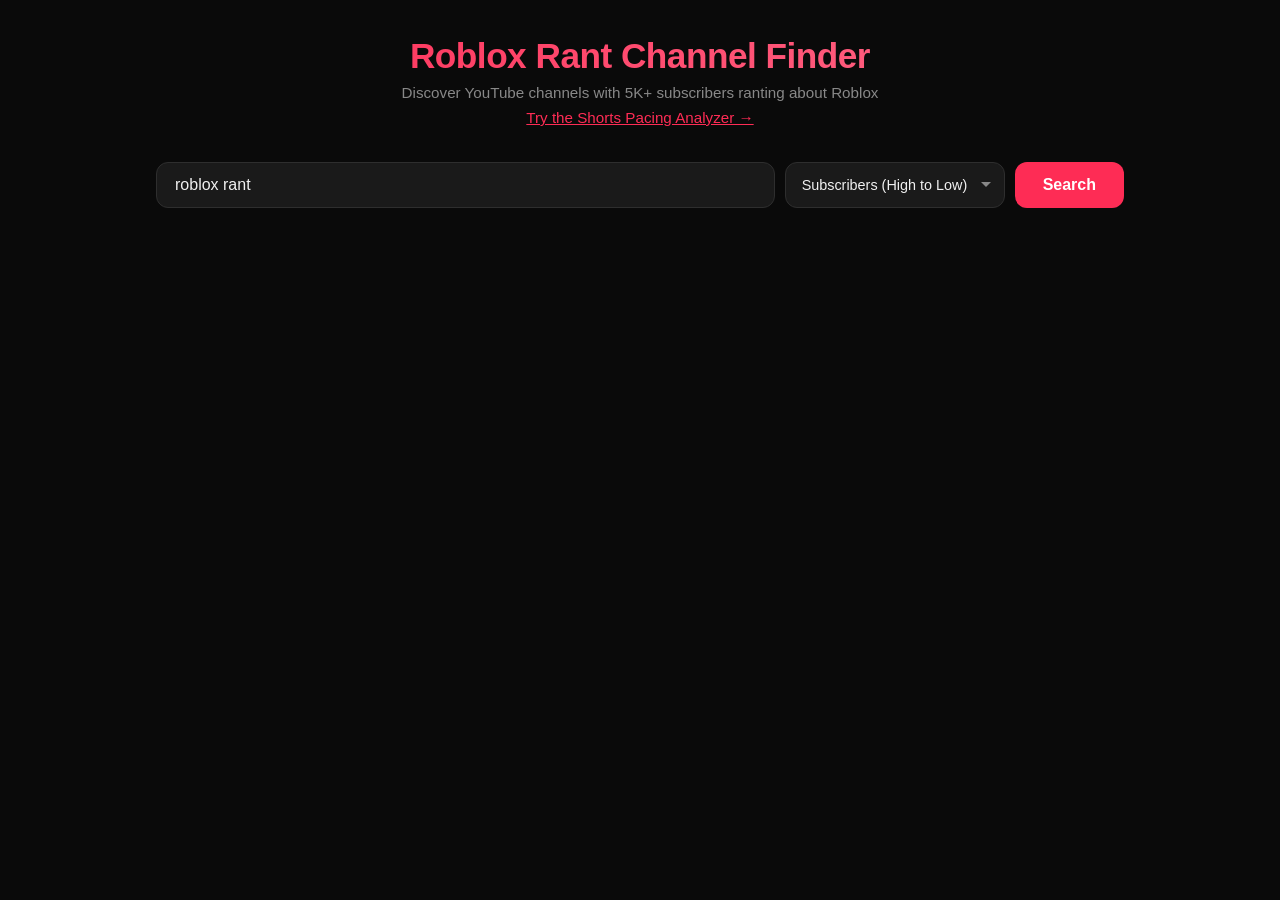
==== commit 2a9bd0d2: "Add YouTube Shorts pacing analyzer Adds a new /shorts page that downloads a Shorts URL (yt-dlp), tra" ====
--- a/templates/index.html
+++ b/templates/index.html
@@ -11,6 +11,7 @@
   <header>
     <h1>Roblox Rant Channel Finder</h1>
     <p class="subtitle">Discover YouTube channels with 5K+ subscribers ranting about Roblox</p>
+    <p class="subtitle"><a href="/shorts" style="color: var(--accent);">Try the Shorts Pacing Analyzer &rarr;</a></p>
   </header>
 
   <div class="controls">
